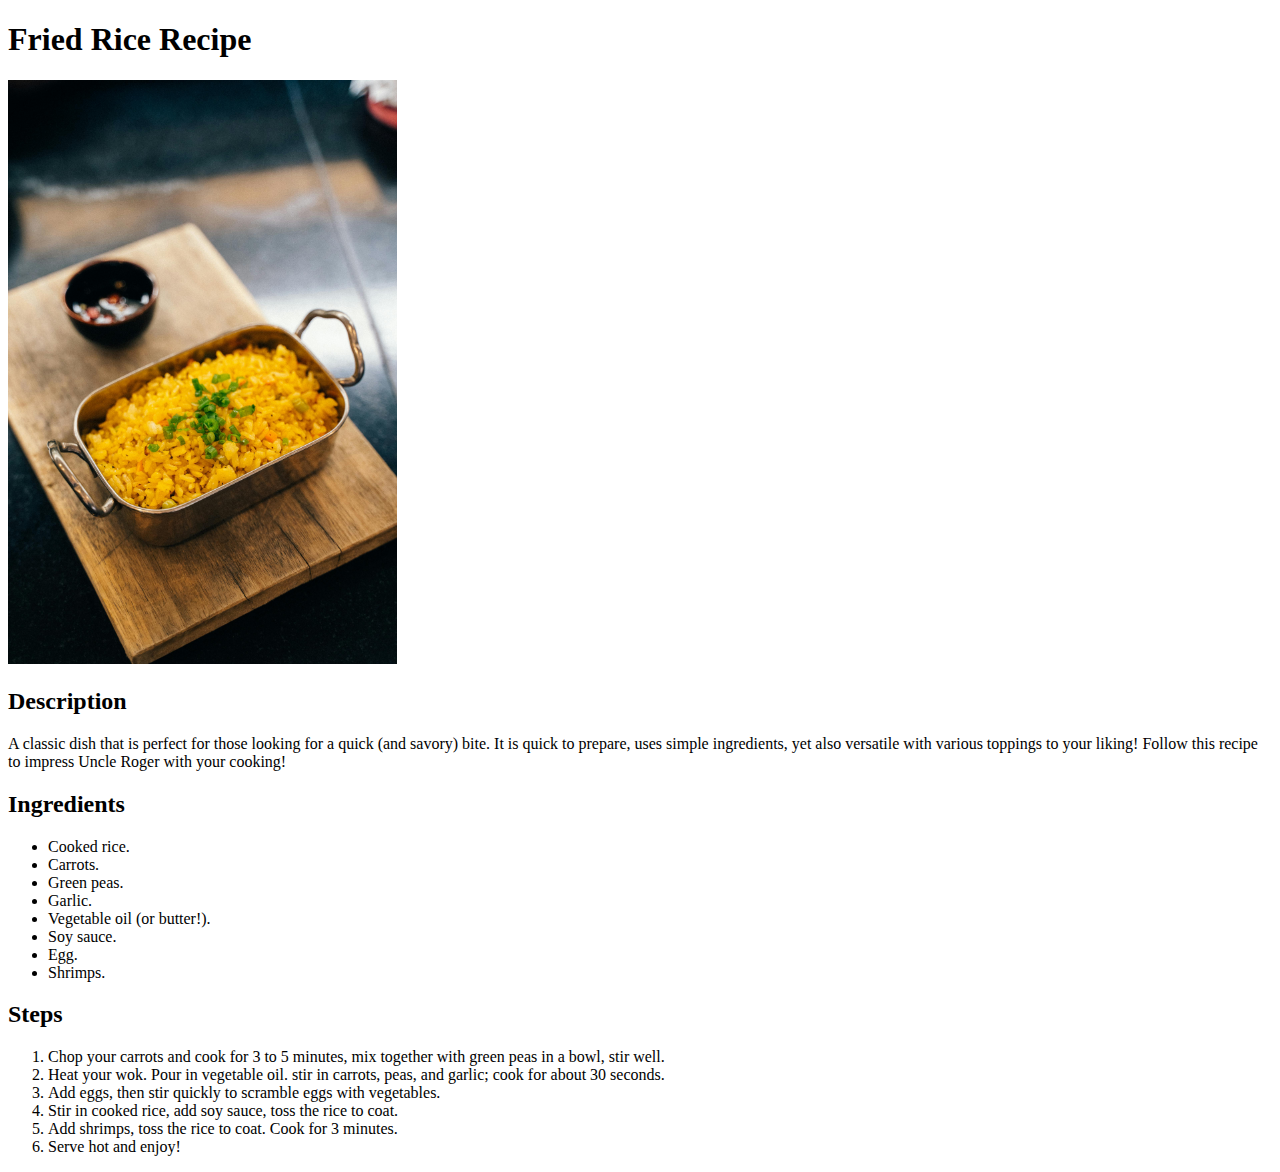
==== recipes/fried-rice.html @ ba21f651 "Fourth iteration: Added two more recipes" ====
<!DOCTYPE html>
<html>
    <head>
        <meta charset="utf-8" />
        <title>Fried Rice Recipe</title>
    </head>
    <body>
        <h1>Fried Rice Recipe</h1>
        <img
            src="../images/pexels-anna-tarazevich-6937454.jpg"
            width="389px"
            height="584px"
            alt="Fried rice picture by Anna Tarazevich on Pexels.com"
        />
        <h2>Description</h2>
        <p>
            A classic dish that is perfect for those looking for a quick (and savory) bite.
            It is quick to prepare, uses simple ingredients, yet also versatile with various toppings
            to your liking! Follow this recipe to impress Uncle Roger with your cooking!
        </p>
        <h2>Ingredients</h2>
        <ul>
            <li>Cooked rice.</li>
            <li>Carrots.</li>
            <li>Green peas.</li>
            <li>Garlic.</li>
            <li>Vegetable oil (or butter!).</li>
            <li>Soy sauce.</li>
            <li>Egg.</li>
            <li>Shrimps.</li>
        </ul>
        <h2>Steps</h2>
        <ol>
            <li>Chop your carrots and cook for 3 to 5 minutes, mix together with green peas in a bowl, stir well.</li>
            <li>Heat your wok. Pour in vegetable oil. stir in carrots, peas, and garlic; cook for about 30 seconds.</li>
            <li>Add eggs, then stir quickly to scramble eggs with vegetables.</li>
            <li>Stir in cooked rice, add soy sauce, toss the rice to coat.</li>
            <li>Add shrimps, toss the rice to coat. Cook for 3 minutes.</li>
            <li>Serve hot and enjoy!</li>
        </ol>
    </body>
</html>
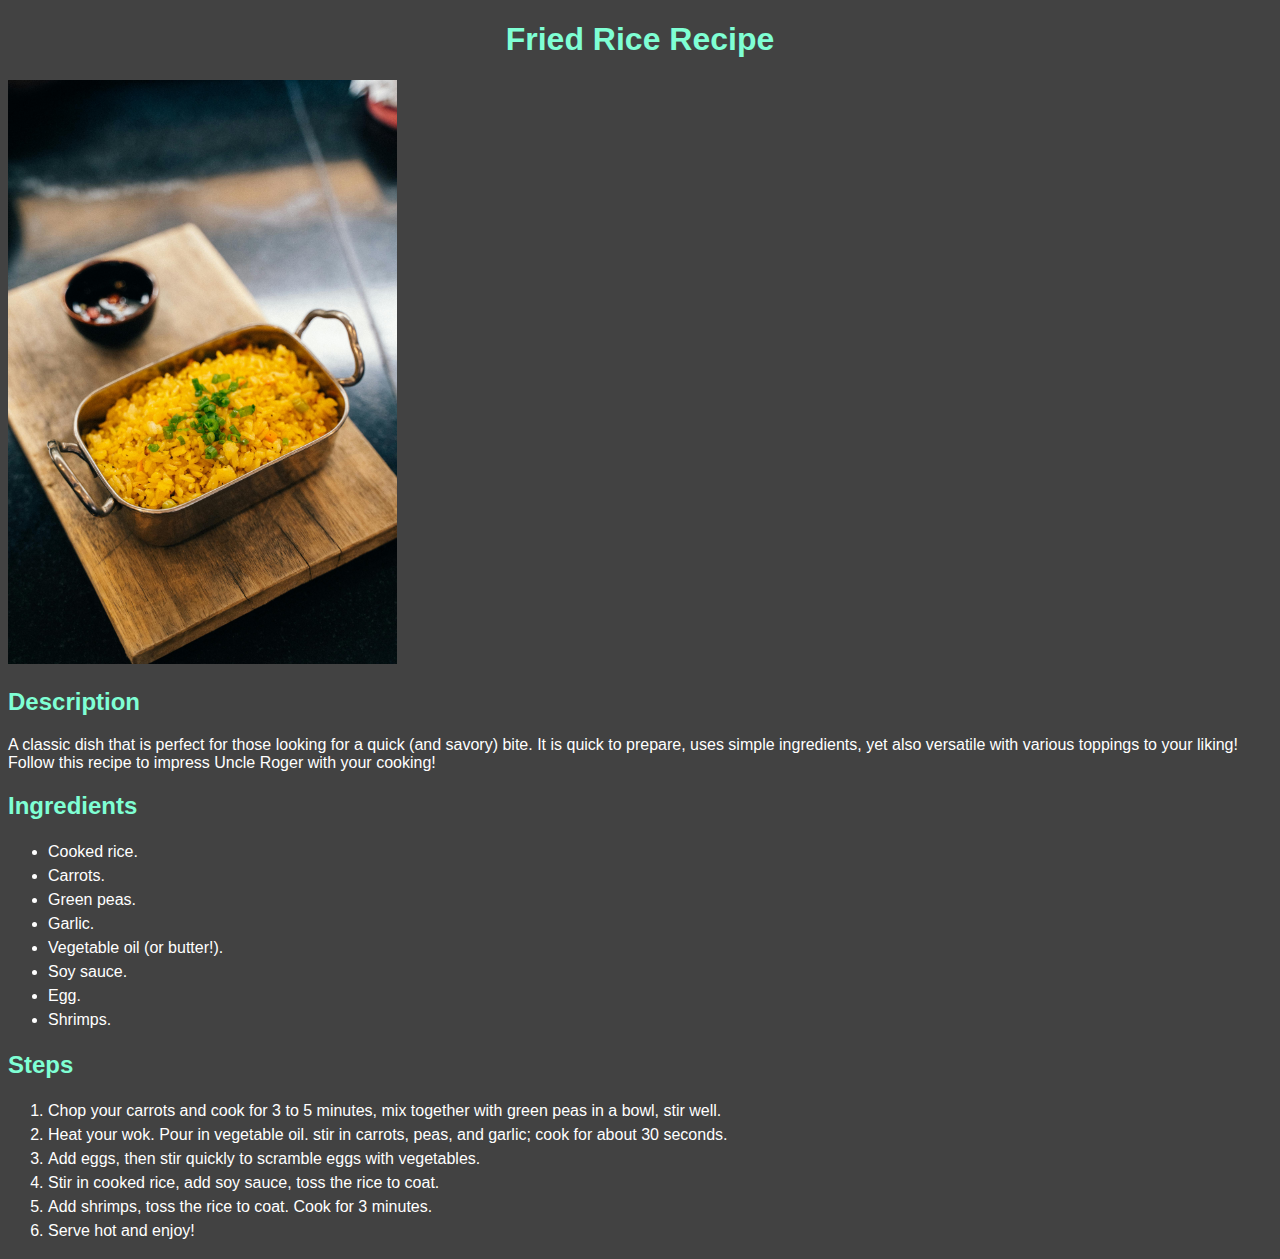
==== commit aa1ed931: "Added styling for all pages" ====
--- a/recipes/fried-rice.html
+++ b/recipes/fried-rice.html
@@ -2,6 +2,7 @@
 <html>
     <head>
         <meta charset="utf-8" />
+        <link href="../style.css" rel="stylesheet" />
         <title>Fried Rice Recipe</title>
     </head>
     <body>
--- a/style.css
+++ b/style.css
@@ -0,0 +1,25 @@
+body {
+    font-family: 'Segoe UI', Tahoma, Geneva, Verdana, sans-serif;
+    background-color: rgb(66, 66, 66);
+    color: white;
+}
+
+h1, h2 {
+    color: aquamarine;
+}
+
+a {
+    text-decoration: none;
+    color: antiquewhite;
+}
+
+ul, ol {
+    li {
+        padding-top: 3px;
+        padding-bottom: 3px;
+    }
+}
+
+h1 {
+    text-align: center;
+}
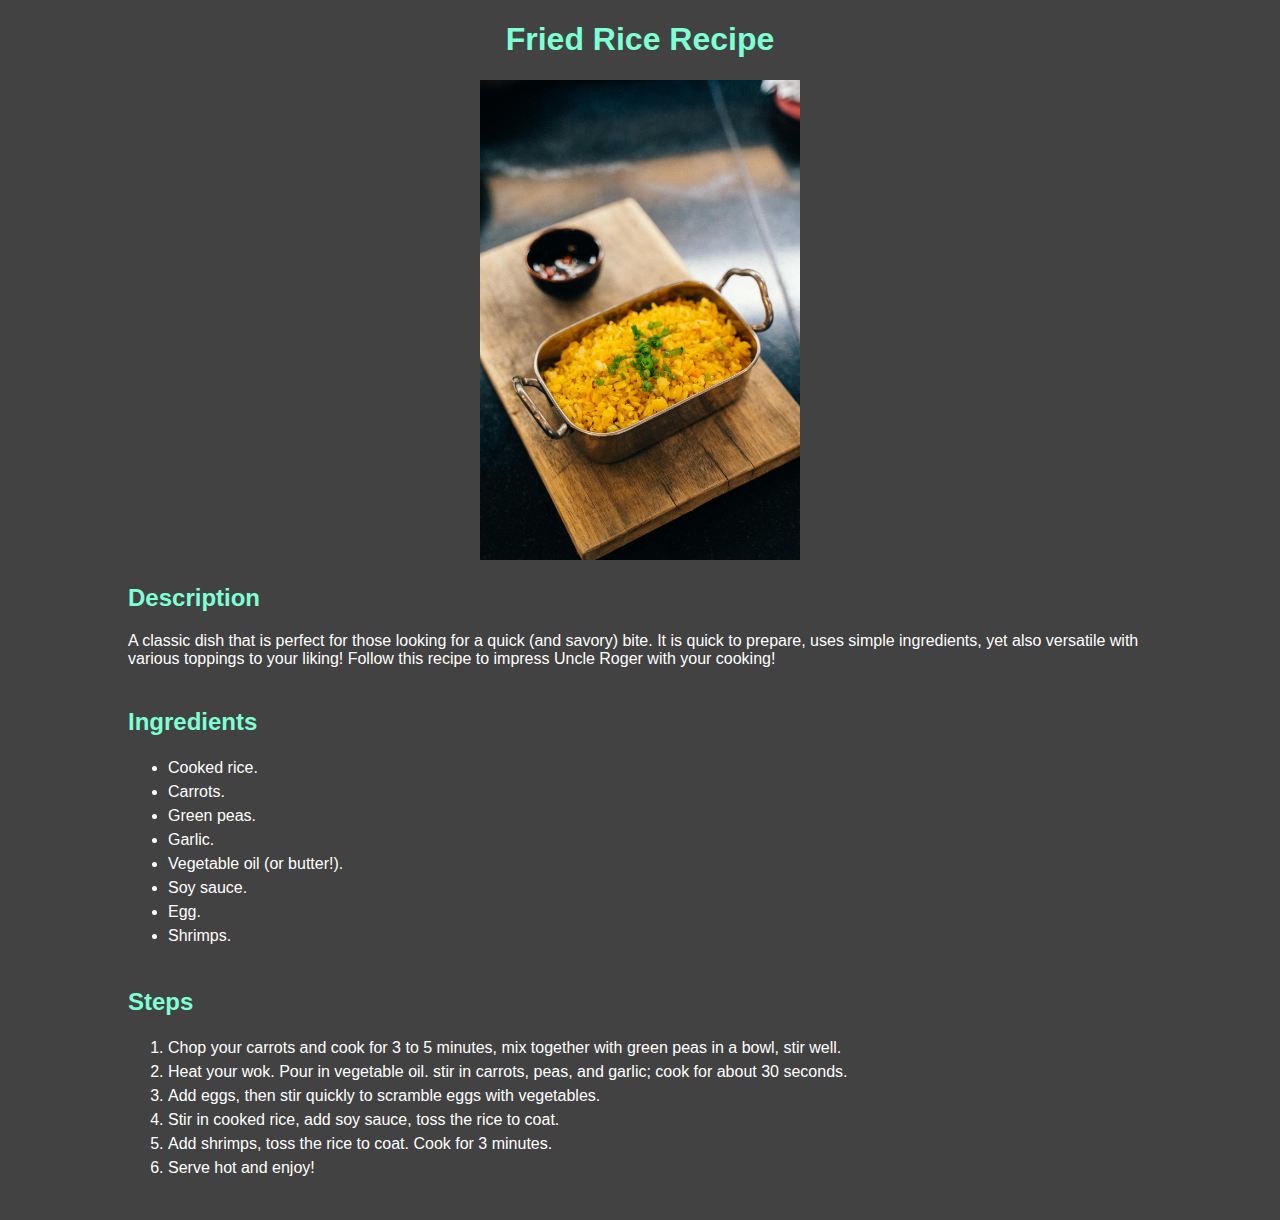
==== commit 641c0a97: "Updated page layout and link display on main page" ====
--- a/recipes/fried-rice.html
+++ b/recipes/fried-rice.html
@@ -7,12 +7,12 @@
     </head>
     <body>
         <h1>Fried Rice Recipe</h1>
-        <img
-            src="../images/pexels-anna-tarazevich-6937454.jpg"
-            width="389px"
-            height="584px"
-            alt="Fried rice picture by Anna Tarazevich on Pexels.com"
-        />
+        <div class="img-container">
+            <img
+                src="../images/pexels-anna-tarazevich-6937454.jpg"
+                alt="Fried rice picture by Anna Tarazevich on Pexels.com"
+            />
+        </div>
         <h2>Description</h2>
         <p>
             A classic dish that is perfect for those looking for a quick (and savory) bite.
--- a/style.css
+++ b/style.css
@@ -2,10 +2,20 @@
     font-family: 'Segoe UI', Tahoma, Geneva, Verdana, sans-serif;
     background-color: rgb(66, 66, 66);
     color: white;
+    padding-left: 120px;
+    padding-right: 120px;
 }
 
 h1, h2 {
     color: aquamarine;
+}
+
+h2 {
+    margin-bottom: 20px;
+}
+
+p {
+    margin-bottom: 40px;
 }
 
 a {
@@ -18,8 +28,29 @@
         padding-top: 3px;
         padding-bottom: 3px;
     }
+    margin-bottom: 40px;
 }
 
 h1 {
     text-align: center;
 }
+
+img {
+    width: 320px;
+    height: 480px;
+}
+
+.img-container {
+    text-align: center;
+}
+
+.recipe-card {
+    display: inline-block;
+    color: antiquewhite;
+    max-width: 240px;
+}
+
+.img-recipe-card {
+    width: 240px;
+    height: 320px;
+}
